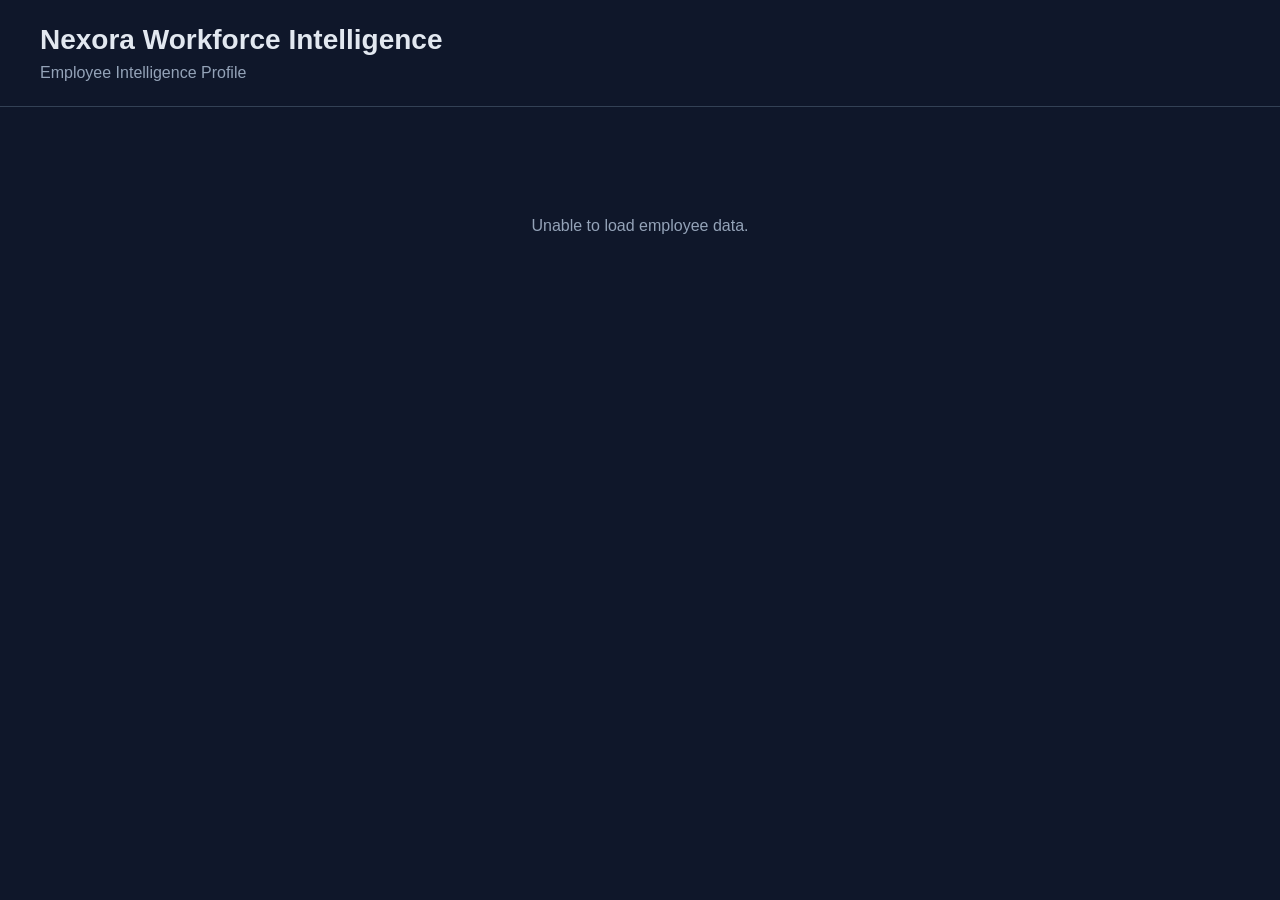
==== frontend/employee.html @ 5da5d1c6 "Added employee risk factor page" ====
<!DOCTYPE html>
<html lang="en">
<head>
    <meta charset="UTF-8">
    <meta name="viewport" content="width=device-width, initial-scale=1.0">
    <title>Employee Intelligence</title>

    <style>
        body {
            margin: 0;
            font-family: Arial, sans-serif;
            background: #0f172a;
            color: #e2e8f0;
        }

        header {
            padding: 24px 40px;
            border-bottom: 1px solid #334155;
        }

        header h1 {
            margin: 0;
            font-size: 28px;
        }

        header p {
            margin: 8px 0 0;
            color: #94a3b8;
        }

        main {
            padding: 30px 40px;
            max-width: 1200px;
            margin: auto;
        }

        .card {
            background: #1e293b;
            border: 1px solid #334155;
            border-radius: 12px;
            padding: 24px;
            margin-bottom: 20px;
        }

        .profile {
            display: flex;
            justify-content: space-between;
            align-items: center;
        }

        .employee-name {
            font-size: 26px;
            font-weight: bold;
        }

        .employee-id {
            color: #94a3b8;
            margin-top: 6px;
        }

        .risk-box {
            text-align: center;
        }

        .risk-score {
            font-size: 42px;
            font-weight: bold;
        }

        .risk-level {
            font-weight: bold;
            color: #fca5a5;
        }

        .loading {
            text-align: center;
            padding: 40px;
            color: #94a3b8;
        }
    </style>
</head>

<body>

<header>
    <h1>Nexora Workforce Intelligence</h1>
    <p>Employee Intelligence Profile</p>
</header>

<main>

    <div id="content" class="loading">
        Loading employee intelligence...
    </div>

</main>

<script>

async function loadEmployee() {

    const employeeId = window.location.pathname.split("/").pop();

    try {

        const response = await fetch(`/api/employees/${employeeId}`);

        if (!response.ok) {
            throw new Error("Employee not found");
        }

        const data = await response.json();

        const employee = data.profile;
        const risk = data.risk;

        document.getElementById("content").innerHTML = `
            <div class="card profile">

                <div>
                    <div class="employee-name">
                        ${employee.name}
                    </div>

                    <div class="employee-id">
                        ${employee.employee_id}
                    </div>

                    <p>
                        ${employee.role} · ${employee.department}
                    </p>
                </div>

                <div class="risk-box">
                    <div class="risk-score">
                        ${risk.risk_score}
                    </div>

                    <div class="risk-level">
                        ${risk.risk_level} RISK
                    </div>
                </div>

            </div>

            <div class="card">
                <h2>Risk Factors</h2>

                ${risk.factors.map(factor => `
                    <p>
                        <strong>${factor.factor}</strong>
                        (+${factor.impact})
                        <br>
                        ${factor.evidence}
                    </p>
                `).join("")}

            </div>
        `;

    } catch (error) {

        document.getElementById("content").innerHTML =
            `<div class="loading">Unable to load employee data.</div>`;

        console.error(error);
    }
}

loadEmployee();

</script>

</body>
</html>
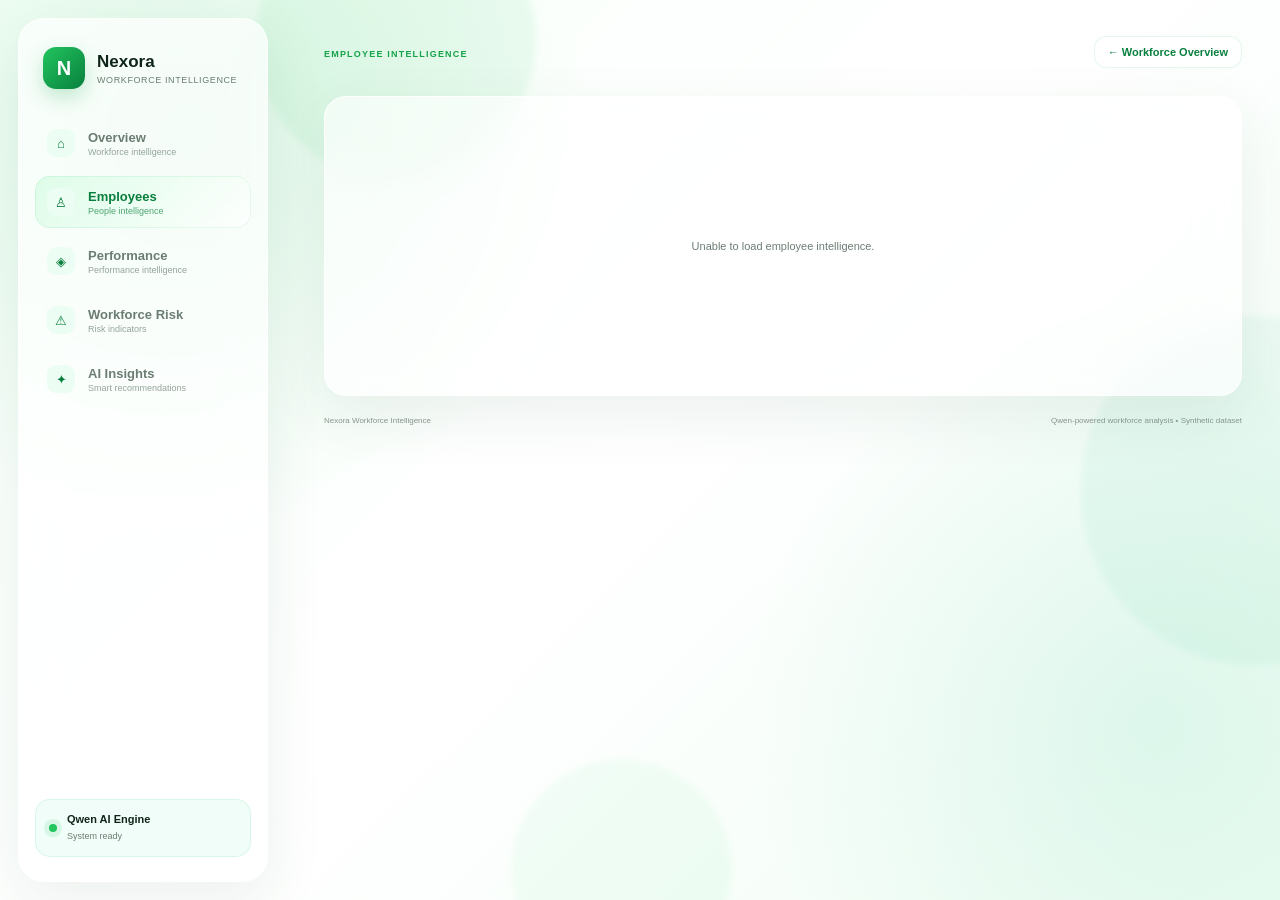
==== commit 1f22fb1b: "Redesigned the dashboard" ====
--- a/frontend/employee.html
+++ b/frontend/employee.html
@@ -3,170 +3,1150 @@
 <head>
     <meta charset="UTF-8">
     <meta name="viewport" content="width=device-width, initial-scale=1.0">
-    <title>Employee Intelligence</title>
+
+    <title>Nexora | Employee Intelligence</title>
 
     <style>
+        * {
+            box-sizing: border-box;
+        }
+
+        :root {
+            --green-primary: #16a34a;
+            --green-dark: #087f3d;
+            --green-light: #dcfce7;
+            --green-soft: #ecfdf3;
+
+            --text-dark: #10251a;
+            --text-muted: #6b7d72;
+
+            --shadow-soft:
+                0 20px 60px rgba(20, 80, 45, 0.08);
+
+            --shadow-hover:
+                0 25px 70px rgba(20, 120, 65, 0.15);
+        }
+
         body {
             margin: 0;
-            font-family: Arial, sans-serif;
-            background: #0f172a;
-            color: #e2e8f0;
-        }
-
-        header {
-            padding: 24px 40px;
-            border-bottom: 1px solid #334155;
-        }
-
-        header h1 {
+            min-height: 100vh;
+
+            font-family:
+                Inter,
+                -apple-system,
+                BlinkMacSystemFont,
+                "Segoe UI",
+                sans-serif;
+
+            color: var(--text-dark);
+
+            background:
+                radial-gradient(
+                    circle at 15% 15%,
+                    rgba(34, 197, 94, 0.12),
+                    transparent 30%
+                ),
+                radial-gradient(
+                    circle at 90% 80%,
+                    rgba(16, 185, 129, 0.10),
+                    transparent 30%
+                ),
+                linear-gradient(
+                    135deg,
+                    #f7fff9 0%,
+                    #ffffff 50%,
+                    #f0fdf4 100%
+                );
+
+            overflow-x: hidden;
+        }
+
+        /* BACKGROUND */
+
+        .dashboard-bg {
+            position: fixed;
+            inset: 0;
+            pointer-events: none;
+            overflow: hidden;
+            z-index: -1;
+        }
+
+        .orb {
+            position: absolute;
+            border-radius: 50%;
+            filter: blur(3px);
+            opacity: 0.5;
+        }
+
+        .orb-one {
+            width: 280px;
+            height: 280px;
+            background: rgba(34, 197, 94, 0.14);
+            top: -100px;
+            left: 20%;
+        }
+
+        .orb-two {
+            width: 350px;
+            height: 350px;
+            background: rgba(16, 185, 129, 0.10);
+            right: -150px;
+            top: 35%;
+        }
+
+        .orb-three {
+            width: 220px;
+            height: 220px;
+            background: rgba(74, 222, 128, 0.12);
+            bottom: -80px;
+            left: 40%;
+        }
+
+        /* SIDEBAR */
+
+        .sidebar {
+            position: fixed;
+            left: 18px;
+            top: 18px;
+            bottom: 18px;
+
+            width: 250px;
+            padding: 24px 16px;
+
+            display: flex;
+            flex-direction: column;
+
+            background: rgba(255, 255, 255, 0.68);
+            backdrop-filter: blur(22px);
+            -webkit-backdrop-filter: blur(22px);
+
+            border: 1px solid rgba(255, 255, 255, 0.72);
+            border-radius: 26px;
+
+            box-shadow: var(--shadow-soft);
+
+            z-index: 10;
+        }
+
+        .brand {
+            display: flex;
+            align-items: center;
+            gap: 12px;
+
+            padding: 4px 8px 28px;
+        }
+
+        .brand-icon {
+            width: 42px;
+            height: 42px;
+
+            display: flex;
+            align-items: center;
+            justify-content: center;
+
+            border-radius: 13px;
+
+            color: white;
+            font-size: 20px;
+            font-weight: 800;
+
+            background:
+                linear-gradient(
+                    135deg,
+                    #22c55e,
+                    #087f3d
+                );
+
+            box-shadow:
+                0 8px 20px rgba(22, 163, 74, 0.25);
+        }
+
+        .brand h2 {
             margin: 0;
-            font-size: 28px;
-        }
-
-        header p {
-            margin: 8px 0 0;
-            color: #94a3b8;
-        }
-
-        main {
-            padding: 30px 40px;
-            max-width: 1200px;
-            margin: auto;
+            font-size: 17px;
+        }
+
+        .brand span {
+            display: block;
+            margin-top: 3px;
+
+            font-size: 9px;
+            color: var(--text-muted);
+
+            letter-spacing: 0.6px;
+            text-transform: uppercase;
+        }
+
+        .sidebar-nav {
+            display: flex;
+            flex-direction: column;
+            gap: 7px;
+        }
+
+        .nav-item {
+            width: 100%;
+
+            display: flex;
+            align-items: center;
+            gap: 13px;
+
+            padding: 12px;
+
+            border: none;
+            border-radius: 15px;
+
+            background: transparent;
+            color: var(--text-muted);
+
+            text-align: left;
+            cursor: pointer;
+
+            transition: 0.2s ease;
+        }
+
+        .nav-item:hover {
+            color: var(--green-dark);
+            background: rgba(220, 252, 231, 0.55);
+            transform: translateX(3px);
+        }
+
+        .nav-item.active {
+            color: var(--green-dark);
+
+            background:
+                linear-gradient(
+                    135deg,
+                    rgba(220, 252, 231, 0.95),
+                    rgba(255, 255, 255, 0.75)
+                );
+
+            box-shadow:
+                inset 0 0 0 1px
+                rgba(34, 197, 94, 0.10);
+        }
+
+        .nav-icon {
+            width: 28px;
+            height: 28px;
+
+            display: flex;
+            align-items: center;
+            justify-content: center;
+
+            border-radius: 9px;
+
+            background: var(--green-soft);
+            color: var(--green-dark);
+
+            font-size: 13px;
+        }
+
+        .nav-item strong {
+            display: block;
+            font-size: 13px;
+        }
+
+        .nav-item small {
+            display: block;
+            margin-top: 2px;
+            font-size: 9px;
+            opacity: 0.7;
+        }
+
+        .sidebar-bottom {
+            margin-top: auto;
+        }
+
+        .ai-status {
+            display: flex;
+            align-items: center;
+            gap: 10px;
+
+            padding: 13px;
+
+            border-radius: 15px;
+
+            background: rgba(236, 253, 245, 0.72);
+            border: 1px solid rgba(34, 197, 94, 0.12);
+        }
+
+        .status-dot {
+            width: 8px;
+            height: 8px;
+
+            border-radius: 50%;
+            background: #22c55e;
+
+            box-shadow:
+                0 0 0 5px
+                rgba(34, 197, 94, 0.12);
+        }
+
+        .ai-status strong {
+            display: block;
+            font-size: 11px;
+        }
+
+        .ai-status small {
+            color: var(--text-muted);
+            font-size: 9px;
+        }
+
+        /* MAIN */
+
+        .main {
+            margin-left: 286px;
+            padding: 36px 38px 30px;
+
+            max-width: 1500px;
+        }
+
+        /* TOP */
+
+        .topbar {
+            display: flex;
+            justify-content: space-between;
+            align-items: center;
+
+            margin-bottom: 28px;
+        }
+
+        .back-button {
+            display: inline-flex;
+            align-items: center;
+            gap: 8px;
+
+            padding: 9px 13px;
+
+            border-radius: 12px;
+
+            border: 1px solid rgba(34, 197, 94, 0.12);
+
+            background: rgba(255, 255, 255, 0.70);
+
+            color: var(--green-dark);
+
+            font-size: 11px;
+            font-weight: 700;
+
+            cursor: pointer;
+        }
+
+        .back-button:hover {
+            background: var(--green-soft);
+        }
+
+        .page-label {
+            color: var(--green-primary);
+
+            font-size: 9px;
+            font-weight: 800;
+            letter-spacing: 1.2px;
+        }
+
+        /* GLASS */
+
+        .glass-card {
+            background: rgba(255, 255, 255, 0.64);
+
+            backdrop-filter: blur(20px);
+            -webkit-backdrop-filter: blur(20px);
+
+            border: 1px solid rgba(255, 255, 255, 0.85);
+
+            box-shadow: var(--shadow-soft);
+        }
+
+        /* PROFILE */
+
+        .profile-card {
+            padding: 28px;
+
+            border-radius: 24px;
+
+            display: flex;
+            justify-content: space-between;
+            align-items: center;
+
+            gap: 25px;
+
+            margin-bottom: 20px;
+        }
+
+        .profile-left {
+            display: flex;
+            align-items: center;
+            gap: 18px;
+        }
+
+        .employee-avatar {
+            width: 68px;
+            height: 68px;
+
+            display: flex;
+            align-items: center;
+            justify-content: center;
+
+            border-radius: 20px;
+
+            color: white;
+
+            font-size: 22px;
+            font-weight: 800;
+
+            background:
+                linear-gradient(
+                    135deg,
+                    #22c55e,
+                    #087f3d
+                );
+
+            box-shadow:
+                0 12px 28px
+                rgba(22, 163, 74, 0.20);
+        }
+
+        .profile-info h1 {
+            margin: 0;
+
+            font-size: 30px;
+            letter-spacing: -1.3px;
+        }
+
+        .profile-info p {
+            margin: 6px 0 0;
+
+            color: var(--text-muted);
+            font-size: 12px;
+        }
+
+        .employee-id {
+            margin-top: 7px;
+
+            color: #8b9991;
+            font-size: 9px;
+            letter-spacing: 0.5px;
+        }
+
+        .risk-summary {
+            text-align: right;
+        }
+
+        .risk-label {
+            display: block;
+
+            color: var(--text-muted);
+
+            font-size: 8px;
+            font-weight: 800;
+            letter-spacing: 1px;
+        }
+
+        .risk-score {
+            margin-top: 4px;
+
+            font-size: 42px;
+            font-weight: 800;
+            letter-spacing: -2px;
+        }
+
+        .risk-badge {
+            display: inline-block;
+
+            margin-top: 4px;
+            padding: 7px 11px;
+
+            border-radius: 20px;
+
+            font-size: 9px;
+            font-weight: 800;
+            letter-spacing: 0.5px;
+        }
+
+        .risk-badge.high {
+            color: #b91c1c;
+            background: #fee2e2;
+        }
+
+        .risk-badge.medium {
+            color: #c2410c;
+            background: #ffedd5;
+        }
+
+        .risk-badge.low {
+            color: #15803d;
+            background: #dcfce7;
+        }
+
+        /* GRID */
+
+        .content-grid {
+            display: grid;
+
+            grid-template-columns:
+                minmax(0, 0.85fr)
+                minmax(0, 1.55fr);
+
+            gap: 20px;
         }
 
         .card {
-            background: #1e293b;
-            border: 1px solid #334155;
+            padding: 22px;
+            border-radius: 22px;
+        }
+
+        .section-label {
+            display: block;
+
+            margin-bottom: 5px;
+
+            color: var(--green-primary);
+
+            font-size: 8px;
+            font-weight: 800;
+            letter-spacing: 1.2px;
+        }
+
+        .card h2 {
+            margin: 0 0 20px;
+
+            font-size: 18px;
+            letter-spacing: -0.6px;
+        }
+
+        /* RISK FACTORS */
+
+        .factor-list {
+            display: flex;
+            flex-direction: column;
+            gap: 10px;
+        }
+
+        .factor {
+            padding: 14px;
+
+            border-radius: 15px;
+
+            background: rgba(248, 255, 250, 0.72);
+
+            border: 1px solid rgba(34, 197, 94, 0.07);
+        }
+
+        .factor-top {
+            display: flex;
+            justify-content: space-between;
+            align-items: center;
+
+            gap: 10px;
+        }
+
+        .factor-name {
+            font-size: 11px;
+            font-weight: 750;
+        }
+
+        .impact {
+            padding: 4px 7px;
+
             border-radius: 12px;
-            padding: 24px;
+
+            background: #ffedd5;
+            color: #c2410c;
+
+            font-size: 8px;
+            font-weight: 800;
+        }
+
+        .factor p {
+            margin: 6px 0 0;
+
+            color: var(--text-muted);
+
+            font-size: 9px;
+            line-height: 1.5;
+        }
+
+        .no-factors {
+            padding: 25px;
+
+            text-align: center;
+
+            color: var(--text-muted);
+            font-size: 10px;
+        }
+
+        /* AI */
+
+        .ai-card {
+            min-height: 400px;
+        }
+
+        .ai-heading {
+            display: flex;
+            align-items: center;
+            gap: 12px;
+
             margin-bottom: 20px;
         }
 
-        .profile {
+        .ai-icon {
+            width: 38px;
+            height: 38px;
+
+            display: flex;
+            align-items: center;
+            justify-content: center;
+
+            border-radius: 11px;
+
+            color: var(--green-dark);
+            background: var(--green-soft);
+
+            font-size: 17px;
+        }
+
+        .ai-heading h2 {
+            margin: 0;
+        }
+
+        .ai-heading small {
+            display: block;
+
+            margin-top: 3px;
+
+            color: var(--text-muted);
+            font-size: 9px;
+        }
+
+        .ai-output {
+            padding: 18px;
+
+            border-radius: 17px;
+
+            background:
+                rgba(248, 255, 250, 0.78);
+
+            border:
+                1px solid rgba(34, 197, 94, 0.08);
+
+            color: #405348;
+
+            white-space: pre-wrap;
+
+            font-family:
+                Inter,
+                -apple-system,
+                BlinkMacSystemFont,
+                "Segoe UI",
+                sans-serif;
+
+            font-size: 10px;
+            line-height: 1.7;
+
+            max-height: 600px;
+            overflow-y: auto;
+        }
+
+        .ai-output::-webkit-scrollbar {
+            width: 6px;
+        }
+
+        .ai-output::-webkit-scrollbar-thumb {
+            background: #cdebd8;
+            border-radius: 10px;
+        }
+
+        /* LOADING */
+
+        .loading {
+            min-height: 300px;
+
+            display: flex;
+            align-items: center;
+            justify-content: center;
+
+            color: var(--text-muted);
+
+            font-size: 11px;
+        }
+
+        /* FOOTER */
+
+        .footer {
+            margin-top: 20px;
+
             display: flex;
             justify-content: space-between;
-            align-items: center;
-        }
-
-        .employee-name {
-            font-size: 26px;
-            font-weight: bold;
-        }
-
-        .employee-id {
-            color: #94a3b8;
-            margin-top: 6px;
-        }
-
-        .risk-box {
-            text-align: center;
-        }
-
-        .risk-score {
-            font-size: 42px;
-            font-weight: bold;
-        }
-
-        .risk-level {
-            font-weight: bold;
-            color: #fca5a5;
-        }
-
-        .loading {
-            text-align: center;
-            padding: 40px;
-            color: #94a3b8;
+
+            color: #8a9890;
+            font-size: 8px;
+        }
+
+        /* MOBILE */
+
+        @media (max-width: 1000px) {
+
+            .sidebar {
+                width: 215px;
+            }
+
+            .main {
+                margin-left: 245px;
+                padding-left: 25px;
+                padding-right: 25px;
+            }
+
+            .profile-card {
+                align-items: flex-start;
+                flex-direction: column;
+            }
+
+            .risk-summary {
+                text-align: left;
+            }
+
+            .content-grid {
+                grid-template-columns: 1fr;
+            }
+        }
+
+        @media (max-width: 760px) {
+
+            .sidebar {
+                position: relative;
+
+                left: auto;
+                top: auto;
+                bottom: auto;
+
+                width: calc(100% - 24px);
+                margin: 12px;
+
+                height: auto;
+                border-radius: 20px;
+            }
+
+            .sidebar-nav {
+                flex-direction: row;
+                overflow-x: auto;
+            }
+
+            .nav-item {
+                min-width: 120px;
+            }
+
+            .sidebar-bottom {
+                display: none;
+            }
+
+            .main {
+                margin-left: 0;
+                padding: 20px 14px;
+            }
+
+            .profile-left {
+                align-items: flex-start;
+            }
+
+            .profile-info h1 {
+                font-size: 25px;
+            }
+
+            .footer {
+                flex-direction: column;
+                gap: 5px;
+            }
         }
     </style>
 </head>
 
+
 <body>
 
-<header>
-    <h1>Nexora Workforce Intelligence</h1>
-    <p>Employee Intelligence Profile</p>
-</header>
-
-<main>
-
-    <div id="content" class="loading">
-        Loading employee intelligence...
+<div class="dashboard-bg">
+    <div class="orb orb-one"></div>
+    <div class="orb orb-two"></div>
+    <div class="orb orb-three"></div>
+</div>
+
+
+<!-- SIDEBAR -->
+
+<aside class="sidebar">
+
+    <div class="brand">
+
+        <div class="brand-icon">
+            N
+        </div>
+
+        <div>
+            <h2>Nexora</h2>
+            <span>Workforce Intelligence</span>
+        </div>
+
     </div>
 
+
+    <nav class="sidebar-nav">
+
+        <button
+            class="nav-item"
+            onclick="goDashboard()"
+        >
+            <span class="nav-icon">⌂</span>
+
+            <div>
+                <strong>Overview</strong>
+                <small>Workforce intelligence</small>
+            </div>
+        </button>
+
+
+        <button class="nav-item active">
+
+            <span class="nav-icon">♙</span>
+
+            <div>
+                <strong>Employees</strong>
+                <small>People intelligence</small>
+            </div>
+
+        </button>
+
+
+        <button class="nav-item">
+
+            <span class="nav-icon">◈</span>
+
+            <div>
+                <strong>Performance</strong>
+                <small>Performance intelligence</small>
+            </div>
+
+        </button>
+
+
+        <button class="nav-item">
+
+            <span class="nav-icon">⚠</span>
+
+            <div>
+                <strong>Workforce Risk</strong>
+                <small>Risk indicators</small>
+            </div>
+
+        </button>
+
+
+        <button class="nav-item">
+
+            <span class="nav-icon">✦</span>
+
+            <div>
+                <strong>AI Insights</strong>
+                <small>Smart recommendations</small>
+            </div>
+
+        </button>
+
+    </nav>
+
+
+    <div class="sidebar-bottom">
+
+        <div class="ai-status">
+
+            <div class="status-dot"></div>
+
+            <div>
+                <strong>Qwen AI Engine</strong>
+                <small>System ready</small>
+            </div>
+
+        </div>
+
+    </div>
+
+</aside>
+
+
+<!-- MAIN -->
+
+<main class="main">
+
+    <div class="topbar">
+
+        <div>
+            <span class="page-label">
+                EMPLOYEE INTELLIGENCE
+            </span>
+        </div>
+
+        <button
+            class="back-button"
+            onclick="goDashboard()"
+        >
+            ← Workforce Overview
+        </button>
+
+    </div>
+
+
+    <div id="content">
+
+        <div class="loading">
+            Loading employee intelligence...
+        </div>
+
+    </div>
+
+
+    <div class="footer">
+
+        <span>
+            Nexora Workforce Intelligence
+        </span>
+
+        <span>
+            Qwen-powered workforce analysis • Synthetic dataset
+        </span>
+
+    </div>
+
 </main>
 
+
 <script>
 
 async function loadEmployee() {
 
-    const employeeId = window.location.pathname.split("/").pop();
+    const employeeId =
+        window.location.pathname.split("/").pop();
 
     try {
 
-        const response = await fetch(`/api/employees/${employeeId}`);
+        const response =
+            await fetch(`/api/intelligence/${employeeId}`);
 
         if (!response.ok) {
             throw new Error("Employee not found");
         }
 
-        const data = await response.json();
-
-        const employee = data.profile;
-        const risk = data.risk;
+        const data =
+            await response.json();
+
+        const employee =
+            data.employee;
+
+        const risk =
+            data.risk;
+
+        const aiAnalysis =
+            data.ai_analysis;
+
+
+        const initials =
+            employee.name
+                .split(" ")
+                .map(name => name[0])
+                .slice(0, 2)
+                .join("")
+                .toUpperCase();
+
+
+        const riskLevel =
+            risk.risk_level.toLowerCase();
+
+
+        let factorsHTML = "";
+
+
+        if (risk.factors && risk.factors.length > 0) {
+
+            factorsHTML =
+                risk.factors.map(factor => `
+
+                    <div class="factor">
+
+                        <div class="factor-top">
+
+                            <span class="factor-name">
+                                ${factor.factor}
+                            </span>
+
+                            <span class="impact">
+                                +${factor.impact}
+                            </span>
+
+                        </div>
+
+                        <p>
+                            ${factor.evidence}
+                        </p>
+
+                    </div>
+
+                `).join("");
+
+        } else {
+
+            factorsHTML = `
+                <div class="no-factors">
+                    No significant risk factors detected.
+                </div>
+            `;
+        }
+
 
         document.getElementById("content").innerHTML = `
-            <div class="card profile">
-
-                <div>
-                    <div class="employee-name">
-                        ${employee.name}
+
+            <!-- PROFILE -->
+
+            <section class="profile-card glass-card">
+
+                <div class="profile-left">
+
+                    <div class="employee-avatar">
+                        ${initials}
                     </div>
 
-                    <div class="employee-id">
-                        ${employee.employee_id}
+                    <div class="profile-info">
+
+                        <h1>
+                            ${employee.name}
+                        </h1>
+
+                        <p>
+                            ${employee.role}
+                            ·
+                            ${employee.department}
+                        </p>
+
+                        <div class="employee-id">
+                            ${employee.employee_id}
+                        </div>
+
                     </div>
 
-                    <p>
-                        ${employee.role} · ${employee.department}
-                    </p>
                 </div>
 
-                <div class="risk-box">
+
+                <div class="risk-summary">
+
+                    <span class="risk-label">
+                        WORKFORCE RISK SCORE
+                    </span>
+
                     <div class="risk-score">
                         ${risk.risk_score}
                     </div>
 
-                    <div class="risk-level">
+                    <span class="risk-badge ${riskLevel}">
                         ${risk.risk_level} RISK
+                    </span>
+
+                </div>
+
+            </section>
+
+
+            <!-- CONTENT -->
+
+            <section class="content-grid">
+
+
+                <!-- RISK FACTORS -->
+
+                <div class="card glass-card">
+
+                    <span class="section-label">
+                        EVIDENCE SIGNALS
+                    </span>
+
+                    <h2>
+                        Risk Factors
+                    </h2>
+
+                    <div class="factor-list">
+
+                        ${factorsHTML}
+
                     </div>
+
                 </div>
 
+
+                <!-- AI INTELLIGENCE -->
+
+                <div class="card glass-card ai-card">
+
+                    <div class="ai-heading">
+
+                        <div class="ai-icon">
+                            ✦
+                        </div>
+
+                        <div>
+
+                            <h2>
+                                AI Workforce Insight
+                            </h2>
+
+                            <small>
+                                Cross-source reasoning powered by Qwen3
+                            </small>
+
+                        </div>
+
+                    </div>
+
+
+                    <div class="ai-output">
+                        ${escapeHTML(aiAnalysis)}
+                    </div>
+
+                </div>
+
+
+            </section>
+        `;
+
+    } catch (error) {
+
+        document.getElementById("content").innerHTML = `
+
+            <div class="card glass-card loading">
+
+                Unable to load employee intelligence.
+
             </div>
 
-            <div class="card">
-                <h2>Risk Factors</h2>
-
-                ${risk.factors.map(factor => `
-                    <p>
-                        <strong>${factor.factor}</strong>
-                        (+${factor.impact})
-                        <br>
-                        ${factor.evidence}
-                    </p>
-                `).join("")}
-
-            </div>
         `;
-
-    } catch (error) {
-
-        document.getElementById("content").innerHTML =
-            `<div class="loading">Unable to load employee data.</div>`;
 
         console.error(error);
     }
 }
 
+
+function escapeHTML(text) {
+
+    const div =
+        document.createElement("div");
+
+    div.textContent =
+        text || "";
+
+    return div.innerHTML;
+}
+
+
+function goDashboard() {
+
+    window.location.href = "/";
+}
+
+
 loadEmployee();
 
 </script>
